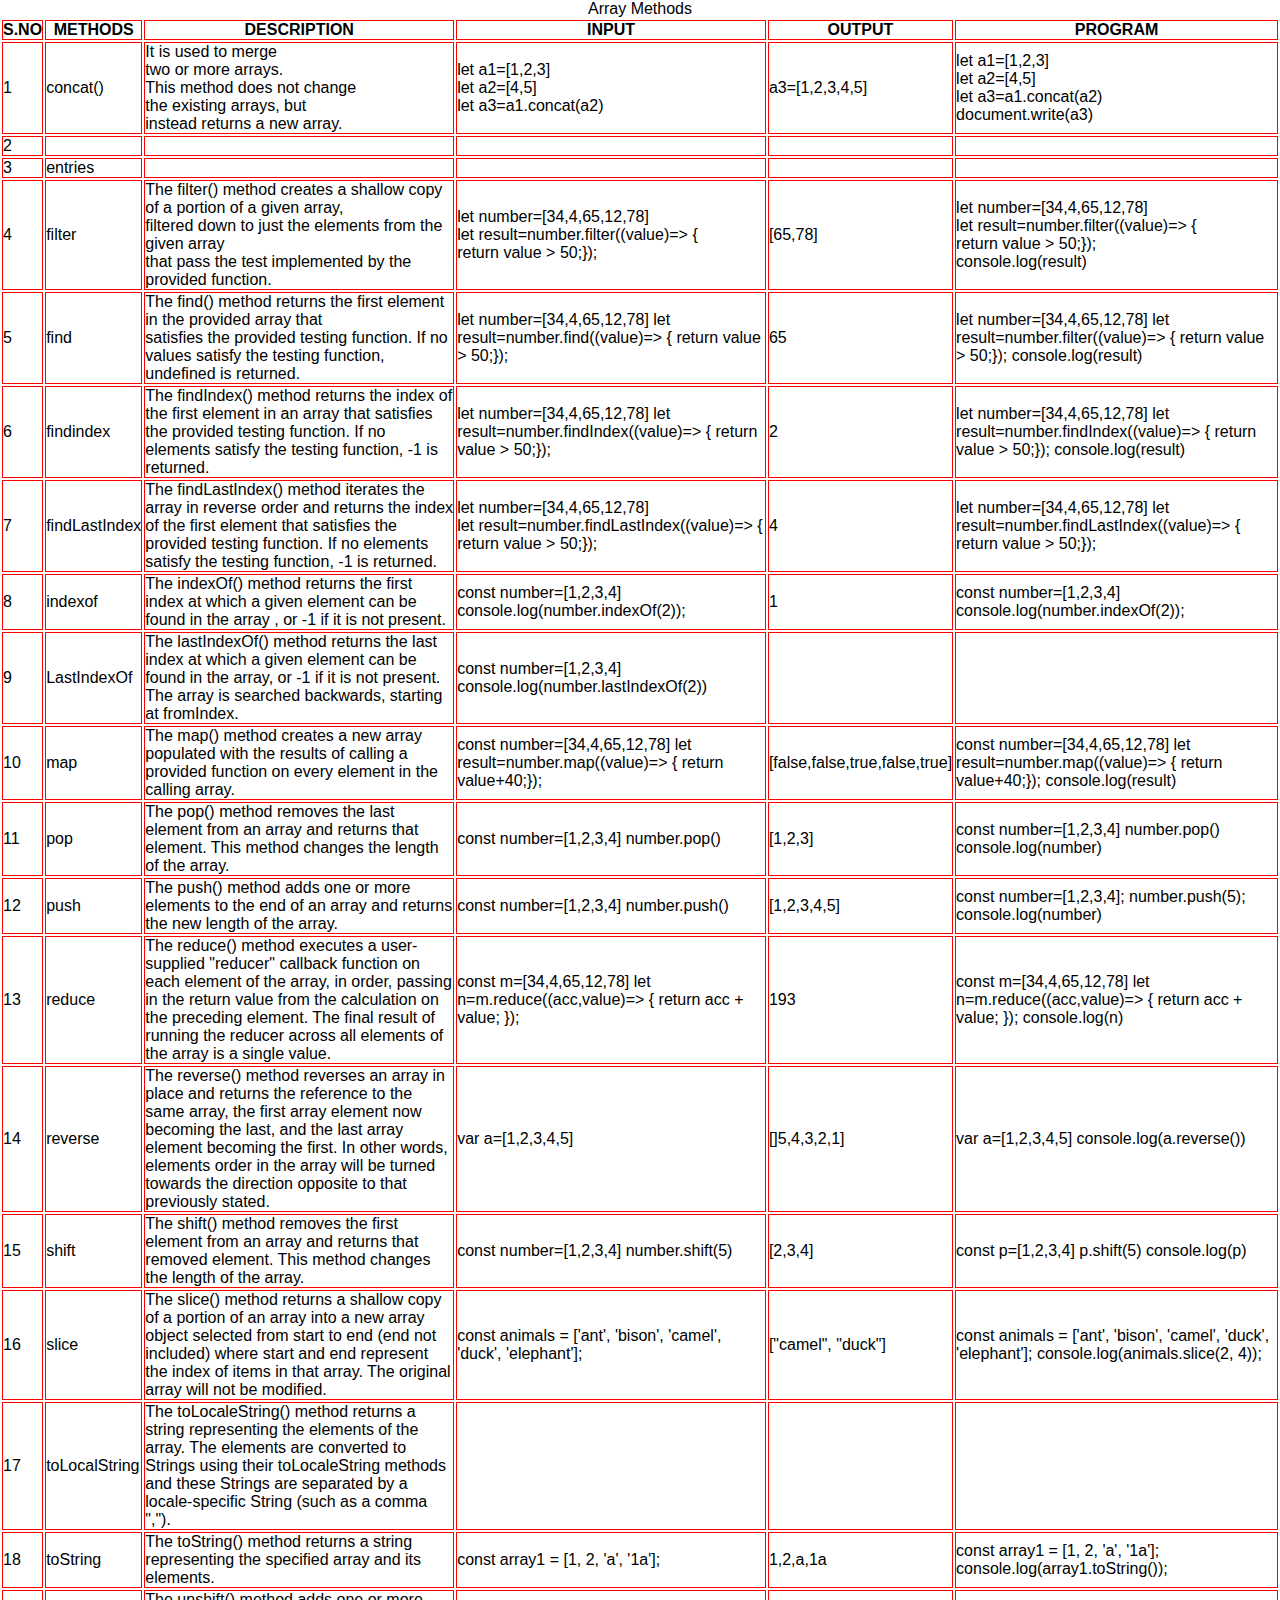
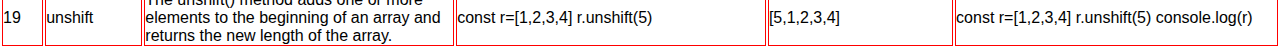
==== array methods/index.html @ 2cdaaeec "index" ====
<!DOCTYPE html>
<html lang="en">
<head>
    <meta charset="UTF-8">
    <meta http-equiv="X-UA-Compatible" content="IE=edge">
    <meta name="viewport" content="width=device-width, initial-scale=1.0">
    <title>Array methods</title>
    <link rel="stylesheet" href="css/style.css">
</head>
<body>
    <section>
        <table>
            <caption>Array Methods</caption>
            <tr>
                <th>S.NO</th>
                <th>METHODS</th>
                <th>DESCRIPTION</th>
                <th>INPUT</th>
                <th>OUTPUT</th>
                <th>PROGRAM</th>
            </tr>
            <tr>
                <td>1</td>
                <td>concat()</td>
                <td>It is used to merge <br>
                    two or more arrays.<br>
                    This method does not change <br>
                    the existing arrays, but <br>
                    instead returns a new array.</td>
                <td>let a1=[1,2,3]<br>
                    let a2=[4,5]<br>
                    let a3=a1.concat(a2)</td>
                <td>a3=[1,2,3,4,5]</td>
                <td>let a1=[1,2,3]<br>
                    let a2=[4,5]<br>
                    let a3=a1.concat(a2)<br>
                    document.write(a3)</td>
            </tr>
            <tr>
                <td>2</td>
                <td></td>
                <td></td>
                <td></td>
                <td></td>
                <td></td>
            </tr>
            <tr>
                <td>3</td>
                <td>entries</td>
                <td></td>
                <td></td>
                <td></td>
                <td></td>
            </tr>
            <tr>
                <td>4</td>
                <td>filter</td>
                <td>The filter() method creates a shallow copy of a portion of a given array,<br>
                     filtered down to just the elements from the given array<br>
                     that pass the test implemented by the provided function.</td>
                <td>let number=[34,4,65,12,78]<br>
                    let result=number.filter((value)=> {<br>
                    return value > 50;});<br>
                    </td>
                <td>[65,78]</td>
                <td>let number=[34,4,65,12,78]<br>
                    let result=number.filter((value)=> {<br>
                    return value > 50;});<br>
                    console.log(result)</td>
            </tr>
            <tr>
                <td>5</td>
                <td>find</td>
                <td>The find() method returns the first element in the provided array that<br>
                     satisfies the provided testing function.
                     If no values satisfy the testing function, undefined is returned.</td>
                <td>let number=[34,4,65,12,78]
                    let result=number.find((value)=> {
                    return value > 50;});</td>
                <td>65</td>
                <td>let number=[34,4,65,12,78]
                    let result=number.filter((value)=> {
                    return value > 50;});
                    console.log(result)</td>
            </tr>
            <tr>
                <td>6</td>
                <td>findindex</td>
                <td>The findIndex() method returns the index of the first element in an array
                     that satisfies the provided testing function.
                     If no elements satisfy the testing function, -1 is returned.</td>
                <td>let number=[34,4,65,12,78]
                    let result=number.findIndex((value)=> {
                    return value > 50;});</td>
                    <td>2</td>
                <td>let number=[34,4,65,12,78]
                    let result=number.findIndex((value)=> {
                    return value > 50;});
                    console.log(result)</td>
                    
            </tr>
            <tr>
                <td>7</td>
                <td>findLastIndex</td>
                <td>The findLastIndex() method iterates the array in reverse order and returns the index
                    of the first element that satisfies the provided testing function.
                     If no elements satisfy the testing function, -1 is returned.</td>
                <td>let number=[34,4,65,12,78]<br>
                    let result=number.findLastIndex((value)=> {
                    return value > 50;});</td>
                <td>4</td>
                <td>let number=[34,4,65,12,78]
                    let result=number.findLastIndex((value)=> {
                    return value > 50;});</td>
            </tr>
            <tr>
                <td>8</td>
                <td>indexof</td>
                <td>The indexOf() method returns the first index at which a given element
                     can be found in the array
                    , or -1 if it is not present.</td>
                <td>const number=[1,2,3,4]	
                    console.log(number.indexOf(2));
                    </td>
                <td>1</td>
                <td>const number=[1,2,3,4]				
                    console.log(number.indexOf(2));
                </td>
            </tr>
            <tr>
                <td>9</td>
                <td>LastIndexOf</td>
                <td>The lastIndexOf() method returns the last index at which a given element 
                    can be found in the array, or -1 if it is not present.
                     The array is searched backwards, starting at fromIndex.</td>
                <td>const number=[1,2,3,4]	
                    console.log(number.lastIndexOf(2))</td>
                <td></td>
                <td></td>
            </tr>
            <tr>
                <td>10</td>
                <td>map</td>
                <td>The map() method creates a new array populated with the results of calling
                     a provided function on every element in the calling array.</td>
                <td>const number=[34,4,65,12,78]
                    let result=number.map((value)=> {
                        return value+40;});
                    </td>
                <td>[false,false,true,false,true]</td>
                <td>const number=[34,4,65,12,78]
                    let result=number.map((value)=> {
                        return value+40;});
                    console.log(result)</td>
            </tr>
            <tr>
                <td>11</td>
                <td>pop</td>
                <td>The pop() method removes the last element from an array and returns that element.
                     This method changes the length of the array.</td>
                <td>const number=[1,2,3,4]					
                    number.pop()</td>
                <td>[1,2,3]</td>
                <td>const number=[1,2,3,4]						
                    number.pop()
                    console.log(number)</td>
            </tr>
            <tr>
                <td>12</td>
                <td>push</td>
                <td>The push() method adds one or more elements to the end of an array
                     and returns the new length of the array.</td>
                <td>const number=[1,2,3,4]					
                    number.push()</td>
                <td>[1,2,3,4,5]</td>
                <td>const number=[1,2,3,4];				
                    number.push(5);
                    console.log(number)</td>
            </tr>
            <tr>
                <td>13</td>
                <td>reduce</td>
                <td>The reduce() method executes a user-supplied "reducer" callback function on each 
                    element of the array, in order, passing in the return value from the calculation 
                    on the preceding element. The final result of running the 
                    reducer across all elements of the array is a single value.</td>
                <td>const m=[34,4,65,12,78]
                    let n=m.reduce((acc,value)=> {
                        return acc + value;
                    });</td>
                <td>193</td>
                <td>const m=[34,4,65,12,78]
                    let n=m.reduce((acc,value)=> {
                        return acc + value;
                    });
                    console.log(n)</td>
            </tr>
            <tr>
                <td>14</td>
                <td>reverse</td>
                <td>The reverse() method reverses an array in place and returns the reference to the same
                     array, the first array element now becoming the last, and the last array element
                      becoming the first. In other words, elements order in the array will be turned towards 
                    the direction opposite to that previously stated.</td>
                <td>var a=[1,2,3,4,5]</td>
                <td>[]5,4,3,2,1]</td>
                <td>var a=[1,2,3,4,5]				
                    console.log(a.reverse())</td>
            </tr>
            <tr>
                <td>15</td>
                <td>shift</td>
                <td>The shift() method removes the first element from an array and returns that removed element.
                     This method changes the length of the array.</td>
                <td>const number=[1,2,3,4]
                    number.shift(5)</td>
                <td>[2,3,4]</td>
                <td>const p=[1,2,3,4]
                    p.shift(5)
                    console.log(p)</td>
            </tr>
            <tr>
                <td>16</td>
                <td>slice</td>
                <td>The slice() method returns a shallow copy of a portion of an array into a new array 
                    object selected from start to end (end not included) where start and end represent the index of items in that array. 
                    The original array will not be modified.</td>
                <td>const animals = ['ant', 'bison', 'camel', 'duck', 'elephant'];</td>
                <td>["camel", "duck"]</td>
                <td>const animals = ['ant', 'bison', 'camel', 'duck', 'elephant'];
                    console.log(animals.slice(2, 4));</td>
            </tr>
            <tr>
                <td>17</td>
                <td>toLocalString</td>
                <td>The toLocaleString() method returns a string representing the elements of the array.
                     The elements are converted to Strings using their toLocaleString methods and these Strings are separated by a 
                    locale-specific String (such as a comma ",").</td>
                <td></td>
                <td></td>
                <td></td>
            </tr>
            <tr>
                <td>18</td>
                <td>toString</td>
                <td>The toString() method returns a string representing the specified array and its elements.</td>
                <td>const array1 = [1, 2, 'a', '1a'];</td>
                <td>1,2,a,1a</td>
                <td>const array1 = [1, 2, 'a', '1a'];
                    console.log(array1.toString());</td>
            </tr>
            <tr>
                <td>19</td>
                <td>unshift</td>
                <td>The unshift() method adds one or more elements to the beginning of an
                     array and returns the new length of the array.</td>
                <td>const r=[1,2,3,4]
                    r.unshift(5)</td>
                <td>[5,1,2,3,4]</td>
                <td>const r=[1,2,3,4]
                    r.unshift(5)
                    console.log(r)</td>
            </tr>
        </table>
    </section>
    <script src="js/main.js"></script>
</body>
</html>
---- array methods/css/style.css ----
*{
	margin:0;
	padding:0;
	box-sizing:border-box;
	font-family: sans-serif;
}
table th,td,tr {
    border:solid 1px red;
}
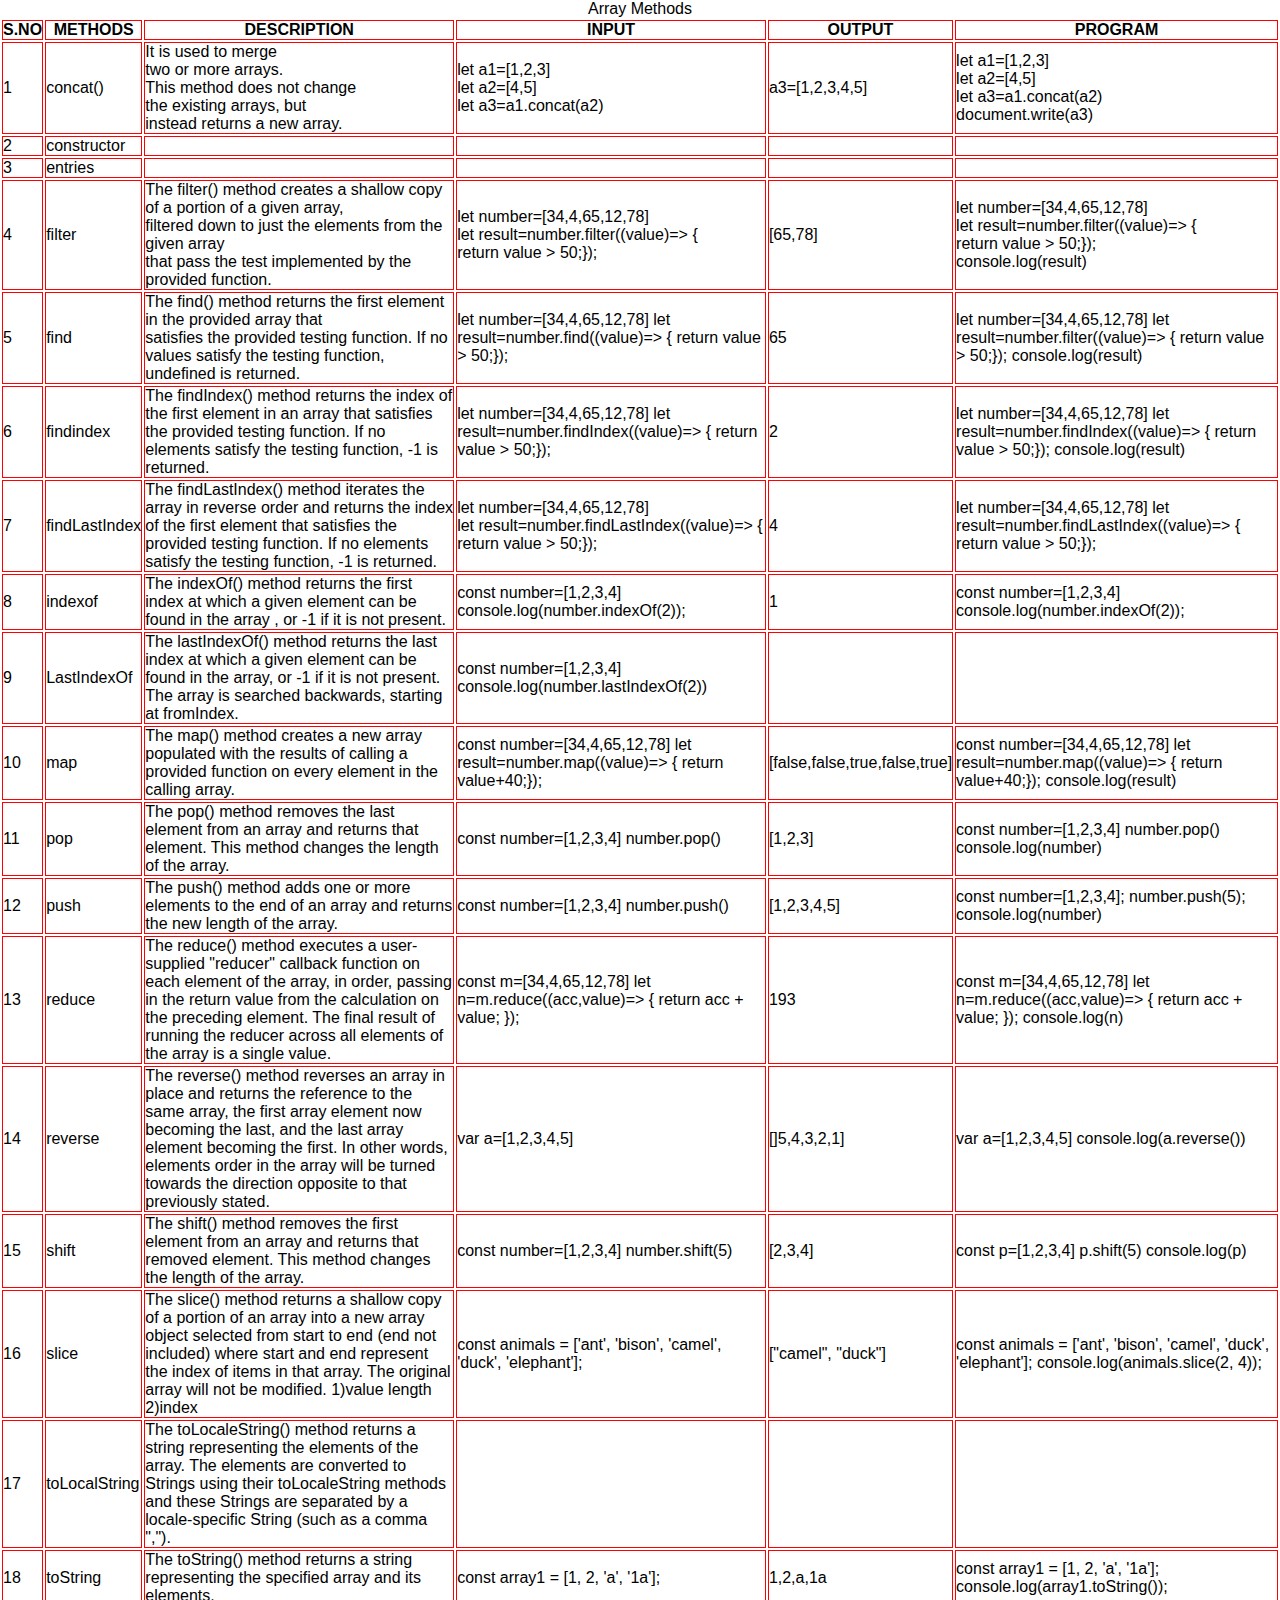
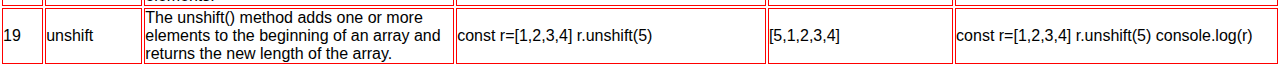
==== commit 10527da7: "addfile" ====
--- a/array methods/index.html
+++ b/array methods/index.html
@@ -38,7 +38,7 @@
             </tr>
             <tr>
                 <td>2</td>
-                <td></td>
+                <td>constructor</td>
                 <td></td>
                 <td></td>
                 <td></td>
@@ -224,7 +224,7 @@
                 <td>slice</td>
                 <td>The slice() method returns a shallow copy of a portion of an array into a new array 
                     object selected from start to end (end not included) where start and end represent the index of items in that array. 
-                    The original array will not be modified.</td>
+                    The original array will not be modified. 1)value length 2)index</td>
                 <td>const animals = ['ant', 'bison', 'camel', 'duck', 'elephant'];</td>
                 <td>["camel", "duck"]</td>
                 <td>const animals = ['ant', 'bison', 'camel', 'duck', 'elephant'];
